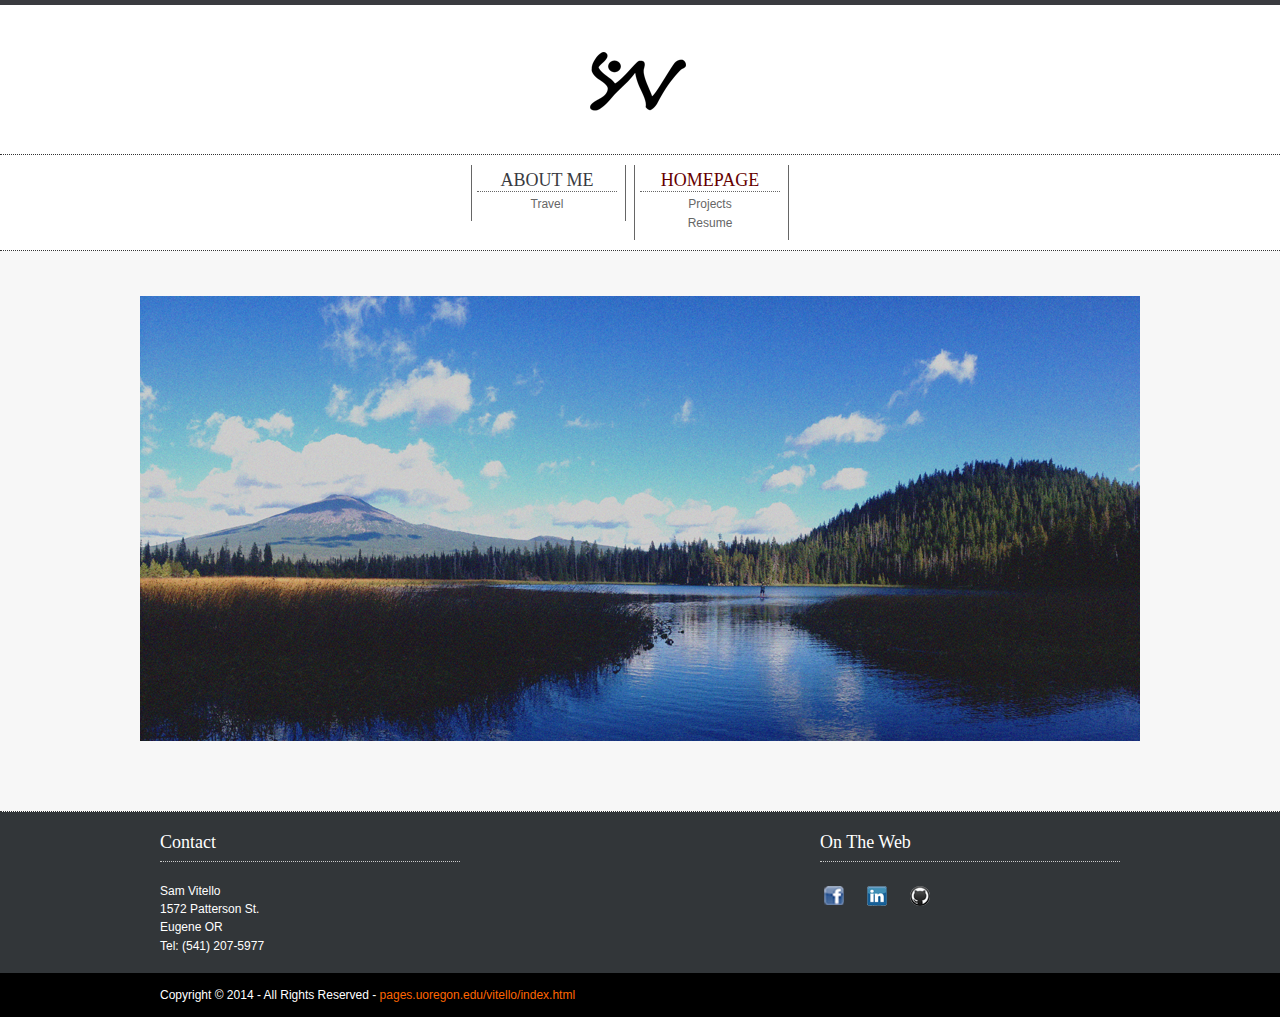
==== index.html @ 75927b2a "initial commit" ====
<!DOCTYPE html PUBLIC "-//W3C//DTD XHTML 1.0 Transitional//EN" "http://www.w3.org/TR/xhtml1/DTD/xhtml1-transitional.dtd">
<html xmlns="http://www.w3.org/1999/xhtml" xml:lang="EN" lang="EN" dir="ltr">
<head profile="http://gmpg.org/xfn/11">
<title>Sam Vitello Portfolio</title>
<meta http-equiv="Content-Type" content="text/html; charset=iso-8859-1" />
<meta http-equiv="imagetoolbar" content="no" />
<link rel="stylesheet" href="styles/layout.css" type="text/css" />
</head>
<body id="top">
<div class="wrapper col1">
  <div id="header">
    <div id="banner"><img src="images/logo.png" alt="" /></div>
    <br class="clear" />
  </div>
</div>
<div class="wrapper col2">
  <div id="topbar">
    <div id="topnav">
      <ul>
        <li><a class="active" href="index.html">Homepage</a>
          <ul>
            <li onclick="changeFact(3)"><a href="#picbox">Projects</a></li>
            <li onclick="changeFact(4)"><a href="Vitello_Resume.pdf">Resume</a></li>
          </ul>
        </li>
        <li><a onclick="changeFact(5)" href="#picbox">About Me</a>
          <ul>
            <li onclick="changeFact(1)"><a href="#picbox">Travel</a></li>
            <!--li onclick="changeFact(2)"><a href="#">Whats New?</a></li-->
          </ul>
        </li>
      </ul>
    </div>
    <br class="clear" />
  </div>
</div>

<div class="wrapper col3">
  <div id="picbox" align="center"><img id="main_pic" src="images/main_background.png"/>
  </div>
  <div id="factbox">
  </div>
</div>

<div class="wrapper col5">
  <div id="footer">
    <div class="footbox">
	<h2>Contact</h2>
      <address>
      Sam Vitello<br />
      1572 Patterson St.<br />
      Eugene OR<br />
      </address>
      Tel: (541) 207-5977
      <!-- -->
    </div>
    <div id="column">
      <div class="flickrbox">
        <h2 class="title">On The Web</h2>
        <ul>
          <li><a href="https://www.facebook.com/sam.vitello"><img src="images/fblogo.png"></a></li>
          <li><a href="https://www.linkedin.com/pub/sam-vitello/47/bb1/5bb/"><img src="images/linkedin.png"/></a></li>
          <li class="last"><a href="https://github.com/satello"><img src="images/github_logo.png"></a></li>
        </ul>
        <br class="clear" />
      </div>
    </div>
    <br class="clear" />
  </div>
</div>
<div class="wrapper col6">
  <div id="copyright">
    <p class="fl_left">Copyright &copy; 2014 - All Rights Reserved - <a href="#">pages.uoregon.edu/vitello/index.html</a></p>
    <br class="clear" />
  </div>
</div>
</body>
<script type="text/javascript">
	function changeFact(num){
		if (num == 1){
			document.getElementById("factbox").innerHTML = "<h2>Travel</h2><br><p>This past year I have been lucky enough to study abroad in Hong Kong, travel around east and southeast Asia and take a trip to Colombia in South America.</p><br><p>To check out pictures from Hong Kong </p><a href='https://www.facebook.com/media/set/?set=a.10151815666158396.1073741826.622628395&type=1&l=8d5e428d63'>Click Here</a><p>To check out pictures from Cambodia </p><a href='https://www.facebook.com/media/set/?set=a.10151975251243396.1073741831.622628395&type=1&l=9ee4de99e5'>Click Here</a><p>To check out pictures from China </p><a href='https://www.facebook.com/media/set/?set=a.10151914806583396.1073741828.622628395&type=1&l=6a88ea85c1'>Click Here</a><p>To check out pictures from Colombia </p><a href='https://www.facebook.com/media/set/?set=a.10152677100523396.1073741834.622628395&type=1&l=7aab1e3039'>Click Here</a>";
			document.getElementById("main_pic").src = "images/hk_banner.png";
		}
		else if (num == 2){
		}
		else if (num == 3) {
		document.getElementById("factbox").innerHTML = "<h2>Projects</h2><br><h3>University of Oregon International Student Association Website</h3><p>Using the open source bootstrap project I have created a new webpage for the UOISA. ISA is a student organization that helps to welcome and foster the international community on the University of Oregon campus. <a href='http://isa.uoregon.edu'>Click Here</a> to check out the webpage.</p><br><h3>EcNow Tech Catalog Page</h3><p>I am currently building a dynamic webpage for EcNow Tech, a manufacturer of compostable materials based out of Corvallis OR, where customers will be able to place orders online. Get a sneak preview: </p><a href='http://ecnowtech.com/catalog.php'>Click Here</a><br><br><h3>Project ChessStone</h3><p>This summer me and my coworkers from IdTech decided to start making an iPhone game using software called Unity. We are currently in production of our game and it can be found on github:</p><a href='https://github.com/satello/ProjectChessStone'>Click Here</a>";
		document.getElementById("main_pic").src = "images/comp_banner.png";
		}
		else if (num == 4) {
		}
		else if (num == 5) {
			document.getElementById("factbox").innerHTML = "<h2>About Me</h2><br><p>Hello and thanks for checking out my website! My name is Sam Vitello and I am in my final year at the University of Oregon studying computer science and mathematics. I enjoy getting outside and taking advantage of all of the beautiful places in Oregon whenever I can. If you would like to contact me you can find my contact information below. On this site you can also find things such as my resume, the projects that I am currently working on and some pictures of places I have travelled. Go Blazers!</p>";
			document.getElementById("main_pic").src = "images/about_banner.png"; 
		}
	
	}
</script>
</html>
---- styles/layout.css ----
/*
Template Name: Simolio
File: Layout CSS
Author: OS Templates
Author URI: http://www.os-templates.com/
Licence: <a href="http://www.os-templates.com/template-terms">Website Template Licence</a>
*/

@import url(navi.css);
@import url(forms.css);
@import url(tables.css);

body{
	margin:0;
	padding:0;
	font-size:12px;
	font-family:verdana, Arial, Helvetica, sans-serif;
	color:#FFFFFF;
	background-color:#000000;
	}

img{border:0; padding:0; margin:0;}
.justify{text-align:justify;}
.bold{font-weight:bold;}
.center{text-align:center;}
.right{text-align:right;}
.nostart {list-style-type:none; margin:0; padding:0;}
.clear{clear:both;}
br.clear{clear:both; margin-top:-15px;}
a{outline:none; text-decoration:none;}

.fl_left{float:left;}
.fl_right{float:right;}

.imgl, .imgr{border:1px solid #DFDFDF; padding:5px; color:#666666; background-color:#FFFFFF;}
.imgl{float:left; margin:0 8px 8px 0; clear:left;}
.imgr{float:right; margin:0 0 8px 8px; clear:right;}

/* ----------------------------------------------Wrapper-------------------------------------*/

div.wrapper{
	position:relative;
	float:left;
	width:100%;
	margin:0;
	text-align:left;
	}

div.wrapper h1, div.wrapper h2, div.wrapper h3, div.wrapper h4, div.wrapper h5, div.wrapper h6{
	margin:0 0 20px 0;
	padding:0;
	font-size:22px;
	font-weight:normal;
	font-family:Georgia, "Times New Roman", Times, serif;
	}

.col1{color:#505050; background-color:#FFFFFF; border-top:5px solid #3A3B3F; border-bottom:1px dotted #333333;}
.col2{color:#505050; background-color:#FFFFFF; border-bottom:1px dotted #333333;}
.col3{color:#666666; background-color:#F7F7F7; border-bottom:1px dotted #333333;}
.col4{color:#666666; background-color:#E6E6E6;}
.col4 a{color:#FF6600; background-color:#E6E6E6;}
.col5{color:#333333; background-color:#323639;}
.col6{color:#FFFFFF; background-color:#000000;}

/* ----------------------------------------------Generalise-------------------------------------*/

#gallery, #breadcrumb, #container, #footer, #copyright{
	position:relative;
	margin:0 auto 0;
	display:block;
	width:960px;
	}

#header, #topbar {
	position:relative;
	margin:0 auto 0;
	display:block;
	width:960px;
}

/* ----------------------------------------------Head-------------------------------------*/

#header{
	padding:10px 0;
	}

#header h1, #header p, #header ul, #header a{
	margin:0;
	padding:0;
	list-style:none;
	line-height:normal;
	border:none;
	color:#D4D4D4;
	background-color:#FFFFFF;
	font-family:Georgia, "Times New Roman", Times, serif;
	}

#logo{
	display:block;
	position:relative;
	float:left;
	width:450px;
	font-size:16px;
	}

#logo h1 a{
	font-size:62px;
	color:#505050;
	background-color:#FFFFFF;
	}

#banner{
	display:block;
	position:relative;
	float:center;
	margin-top:15px;
	margin-left:430px;
	}

/* ----------------------------------------------TopBar-------------------------------------*/

#topbar{
	padding:10px 0;
	}

#search{
	display:block;
	float:left;
	width:285px;
	margin:0;
	padding:0;
	}

#search ul{
	margin:0 0 20px 0;
	padding:0;
	list-style:none;
	}

#search li{
	margin:0 0 0px 0;
	}

/* ----------------------------------------------BreadCrumb-------------------------------------*/

#breadcrumb{
	padding:15px 0;
	}

#breadcrumb a{color:#FF6600; background-color:#F7F7F7;}

#breadcrumb ul{
	margin:0;
	padding:0;
	list-style:none;
	}

#breadcrumb ul li{display:inline;}
#breadcrumb ul li.current a{text-decoration:underline;}
/*--------------------------------------------Picture Box------------------------------------*/

#picbox{
	position:relative;
	padding: 45px 0;
	width:1000px;
	height:400px;
	display:block;
	float:center;
	margin: 0px auto;
}

/*-------------------------------------------Fact Box-----------------------------------------*/

#factbox {
	position:relative;
	padding: 35px 0;
	width:1000px;
	height:auto;
	display:block;
	float:center;
	margin: 0px auto;
}



/* ----------------------------------------------Gallery-------------------------------------*/

#gallery{
	padding:0px 0 75px 0;
	}

#gallery h1{
	margin:0 0 35px 0;
	padding:0;
	font-size:50px;
	color:#666666;
	background-color:#F7F7F7;
	}

#gallery ul{
	margin:0;
	padding:0;
	list-style:none;
	background-color:#F7F7F7;
	}

#gallery li{
	display:block;
	float:left;
	width:310px;
	height:170px;
	margin:0 15px 15px 0;
	background-color:#F7F7F7;
	}

#gallery li a{
	display:block;
	float:left;
	width:300px;
	height:160px;
	margin:0;
	padding:4px;
	border:1px dotted #333333;
	background-color:#F7F7F7;
	}

#gallery li a:hover{
	color:#FFFFFF;
	background-color:#666666;
	border:1px dotted #000000;
	}

#gallery li.last{
	margin-right:0;
	}

#picbox {
	overflow:hidden;
}	
	
/* ----------------------------------------------Content-------------------------------------*/

#container{
	padding:15px 0;
	}

#container h1, #container h2, #container h3, #container h4, #container h5, #container h6{
	margin:0 0 15px 0;
	padding:0;
	color:#3A3B3F;
	background-color:#E6E6E6;
	}

#content{
	display:block;
	float:left;
	width:600px;
	}

/* ------Comments-----*/

#comments{margin-bottom:40px;}

#comments .commentlist {margin:0; padding:0;}

#comments .commentlist ul{margin:0; padding:0; list-style:none;}

#comments .commentlist li.comment_odd, #comments .commentlist li.comment_even{margin:0 0 10px 0; padding:15px; list-style:none;}

#comments .commentlist li.comment_odd{color:#666666; background-color:#F7F7F7;}
#comments .commentlist li.comment_odd a{color:#3E7060; background-color:#F7F7F7;}

#comments .commentlist li.comment_even{color:#666666; background-color:#E8E8E8;}
#comments .commentlist li.comment_even a{color:#3E7060; background-color:#E8E8E8;}

#comments .commentlist .author .name{font-weight:bold;}
#comments .commentlist .submitdate{font-size:smaller;}

#comments .commentlist p{margin:10px 5px 10px 0; padding:0; font-weight: normal;text-transform: none;}

#comments .commentlist li .avatar{float:right; border:1px solid #EEEEEE; margin:0 0 0 10px;}

/* ----------------------------------------------Column-------------------------------------*/

#column{
	display:block;
	float:right;
	width:300px;
	}

.flickrbox ul{
	margin:0;
	padding:0;
	list-style:none;
	}
	
.flickrbox li{
	display:block;
	float:left;
	width:20px;
	height:20px;
	margin:0 15px 15px 0;
	padding:4px;
	
	
	}

.flickrbox li.last{margin-right:0;}

#column .holder, #column #featured{
	display:block;
	width:300px;
	margin-bottom:20px;
	}

#column .holder p{
	line-height:1.6em;
	}

#column h2{
	font-size:20px;
	}

#column .holder h2.title{
	display:block;
	width:100%;
	height:65px;
	margin:0;
	padding:15px 0 0 0;
	font-size:20px;
	line-height:normal;
	border-bottom:1px dashed #666666;
	}

#column .holder h2.title img{
	float:left;
	margin:-15px 8px 0 0;
	padding:5px;
	border:1px solid #666666;
	}

#column .holder p.readmore{
	display:block;
	width:100%;
	font-weight:bold;
	text-align:right;
	line-height:normal;
	}

#column div.imgholder{
	display:block;
	width:290px;
	margin:0 0 10px 0;
	padding:4px;
	color:#666666;
	background-color:#F7F7F7;
	border:1px solid #CCCCCC;
	}
	
/* Featured Block */

#column #featured a{
	color:#FF6600;
	background-color:#F9F9F9;
	}

#column #featured ul, #column #featured h2, #column #featured p{
	margin:0;
	padding:0;
	list-style:none;
	}

#column #featured li{
	display:block;
	width:250px;
	margin:0;
	padding:20px 25px;
	color:#2E271D;
	background-color:#F9F9F9;
	}

#column #featured li p{
	line-height:1.6em;
	}

#column #featured li p.imgholder{
	display:block;
	width:240px;
	height:90px;
	margin:20px 0 15px 0;
	padding:4px;
	border:1px solid #CCCCCC;
	}

#column #featured li h2{
	margin:0;
	padding:0 0 14px 0;
	font-size:20px;
	font-weight:normal;
	font-family:Georgia, "Times New Roman", Times, serif;
	color:#666666;
	background-color:#F9F9F9;
	line-height:normal;
	border-bottom:1px dashed #666666;
	}

#column #featured p.more{
	display:block;
	width:100%;
	margin-top:15px;
	font-weight:bold;
	text-align:right;
	line-height:normal;
	}

/* ----------------------------------------------Footer-------------------------------------*/

#footer{
	padding:20px 0;
	color:#FFFFFF;
	background-color:#323639;
	}

#footer h2{
	font-size:18px;
	font-weight:normal;
	padding-bottom:8px;
	border-bottom:1px dotted #CCCCCC;
	}

#footer p, #footer ul, #footer a{
	margin:0;
	padding:0;
	font-weight:normal;
	list-style:none;
	line-height:normal;
	}

#footer a{
	color:#FF6600;
	background-color:#323639;
	}

#footer li{
	margin-bottom:10px;
	}

#footer li.last{
	margin:0;
	}

#footer address{
	font-style:normal;
	line-height:1.5em;
	margin-bottom:3px;
	}

#footer .footbox{
	display:block;
	float:left;
	width:300px;
	margin:0 30px 0 0;
	padding:0;
	}

#footer .last{
	margin-right:0;
	}

/* ----------------------------------------------Copyright-------------------------------------*/

#copyright{
	padding:15px 0;
	}

#copyright p{
	margin:0;
	padding:0;
	}

#copyright a{
	color:#FF6600;
	background-color:#000000;
	}
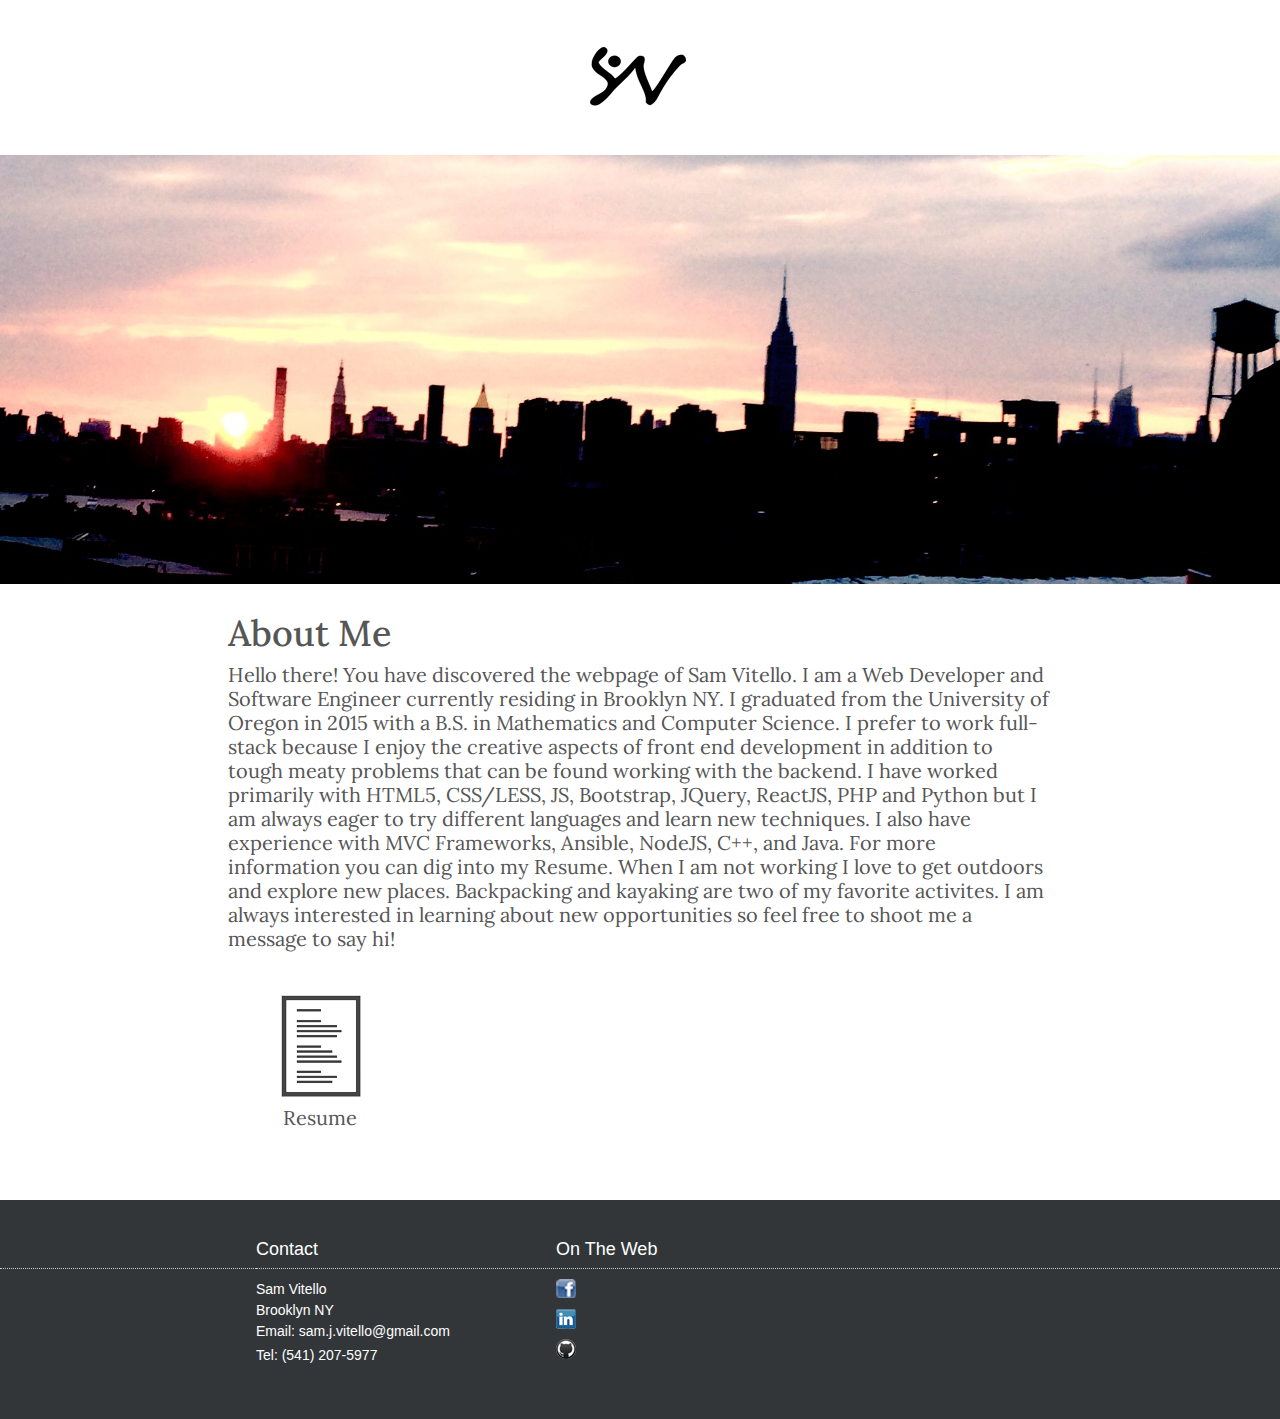
==== commit 8af49df0: "updated site" ====
--- a/index.html
+++ b/index.html
@@ -1,55 +1,51 @@
 <!DOCTYPE html PUBLIC "-//W3C//DTD XHTML 1.0 Transitional//EN" "http://www.w3.org/TR/xhtml1/DTD/xhtml1-transitional.dtd">
 <html xmlns="http://www.w3.org/1999/xhtml" xml:lang="EN" lang="EN" dir="ltr">
-<head profile="http://gmpg.org/xfn/11">
-<title>Sam Vitello Portfolio</title>
+<title>Webpage of Sam Vitello</title>
 <meta http-equiv="Content-Type" content="text/html; charset=iso-8859-1" />
 <meta http-equiv="imagetoolbar" content="no" />
 <link rel="stylesheet" href="styles/layout.css" type="text/css" />
+<link rel="stylesheet" href="styles/bootstrap.min.css" type="text/css" />
+<link href='https://fonts.googleapis.com/css?family=Lora' rel='stylesheet' type='text/css'>
 </head>
 <body id="top">
 <div class="wrapper col1">
   <div id="header">
-    <div id="banner"><img src="images/logo.png" alt="" /></div>
-    <br class="clear" />
-  </div>
-</div>
-<div class="wrapper col2">
-  <div id="topbar">
-    <div id="topnav">
-      <ul>
-        <li><a class="active" href="index.html">Homepage</a>
-          <ul>
-            <li onclick="changeFact(3)"><a href="#picbox">Projects</a></li>
-            <li onclick="changeFact(4)"><a href="Vitello_Resume.pdf">Resume</a></li>
-          </ul>
-        </li>
-        <li><a onclick="changeFact(5)" href="#picbox">About Me</a>
-          <ul>
-            <li onclick="changeFact(1)"><a href="#picbox">Travel</a></li>
-            <!--li onclick="changeFact(2)"><a href="#">Whats New?</a></li-->
-          </ul>
-        </li>
-      </ul>
-    </div>
+    <div id="banner"><a href="#about_me" alt="" /></a>
     <br class="clear" />
   </div>
 </div>
 
-<div class="wrapper col3">
-  <div id="picbox" align="center"><img id="main_pic" src="images/main_background.png"/>
+  <div class="wrapper">
+    <div class="picbox">
+      <img src="images/image1.png">
+    </div>
+  <div class="container main" style="width:100%;">
+    <div id="about_me" class="info_overlay row">
+      <div class="col-md-8 col-md-offset-2">
+      <h1>About Me</h1>
+      <p>
+        Hello there! You have discovered the webpage of Sam Vitello. I am a Web Developer and Software Engineer currently residing in Brooklyn NY. I graduated from the University of Oregon in 2015 with a B.S. in Mathematics and Computer Science. I prefer to work full-stack because I enjoy the creative aspects of front end development in addition to tough meaty problems that can be found working with the backend. I have worked primarily with HTML5, CSS/LESS, JS, Bootstrap, JQuery, ReactJS, PHP and Python but I am always eager to try different languages and learn new techniques. I also have experience with MVC Frameworks, Ansible, NodeJS, C++, and Java. For more information you can dig into my Resume. When I am not working I love to get outdoors and explore new places. Backpacking and kayaking are two of my favorite activites. I am always interested in learning about new opportunities so feel free to shoot me a message to say hi!
+      </p>
+    </div>
   </div>
-  <div id="factbox">
+    <div class="info_overlay row icon-row">
+      <div class="col-md-2 col-md-offset-2 icon"><a href="vitello_resume.pdf"><img src="images/resume_icon.png"><p>Resume</p></a></div>
+      <div class="col-md-2 icon"><a href="#"></a></div>
+      <div class="col-md-2 icon"><a href="#"></a></div>
+    </div>
   </div>
+  <!--div class="picbox">
+    <img src="images/image2.png"/>
+  </div!-->
 </div>
-
-<div class="wrapper col5">
+<div class="wrapper">
   <div id="footer">
     <div class="footbox">
 	<h2>Contact</h2>
       <address>
       Sam Vitello<br />
-      1572 Patterson St.<br />
-      Eugene OR<br />
+      Brooklyn NY<br />
+      Email: sam.j.vitello@gmail.com <br />
       </address>
       Tel: (541) 207-5977
       <!-- -->
@@ -68,32 +64,5 @@
     <br class="clear" />
   </div>
 </div>
-<div class="wrapper col6">
-  <div id="copyright">
-    <p class="fl_left">Copyright &copy; 2014 - All Rights Reserved - <a href="#">pages.uoregon.edu/vitello/index.html</a></p>
-    <br class="clear" />
-  </div>
-</div>
 </body>
-<script type="text/javascript">
-	function changeFact(num){
-		if (num == 1){
-			document.getElementById("factbox").innerHTML = "<h2>Travel</h2><br><p>This past year I have been lucky enough to study abroad in Hong Kong, travel around east and southeast Asia and take a trip to Colombia in South America.</p><br><p>To check out pictures from Hong Kong </p><a href='https://www.facebook.com/media/set/?set=a.10151815666158396.1073741826.622628395&type=1&l=8d5e428d63'>Click Here</a><p>To check out pictures from Cambodia </p><a href='https://www.facebook.com/media/set/?set=a.10151975251243396.1073741831.622628395&type=1&l=9ee4de99e5'>Click Here</a><p>To check out pictures from China </p><a href='https://www.facebook.com/media/set/?set=a.10151914806583396.1073741828.622628395&type=1&l=6a88ea85c1'>Click Here</a><p>To check out pictures from Colombia </p><a href='https://www.facebook.com/media/set/?set=a.10152677100523396.1073741834.622628395&type=1&l=7aab1e3039'>Click Here</a>";
-			document.getElementById("main_pic").src = "images/hk_banner.png";
-		}
-		else if (num == 2){
-		}
-		else if (num == 3) {
-		document.getElementById("factbox").innerHTML = "<h2>Projects</h2><br><h3>University of Oregon International Student Association Website</h3><p>Using the open source bootstrap project I have created a new webpage for the UOISA. ISA is a student organization that helps to welcome and foster the international community on the University of Oregon campus. <a href='http://isa.uoregon.edu'>Click Here</a> to check out the webpage.</p><br><h3>EcNow Tech Catalog Page</h3><p>I am currently building a dynamic webpage for EcNow Tech, a manufacturer of compostable materials based out of Corvallis OR, where customers will be able to place orders online. Get a sneak preview: </p><a href='http://ecnowtech.com/catalog.php'>Click Here</a><br><br><h3>Project ChessStone</h3><p>This summer me and my coworkers from IdTech decided to start making an iPhone game using software called Unity. We are currently in production of our game and it can be found on github:</p><a href='https://github.com/satello/ProjectChessStone'>Click Here</a>";
-		document.getElementById("main_pic").src = "images/comp_banner.png";
-		}
-		else if (num == 4) {
-		}
-		else if (num == 5) {
-			document.getElementById("factbox").innerHTML = "<h2>About Me</h2><br><p>Hello and thanks for checking out my website! My name is Sam Vitello and I am in my final year at the University of Oregon studying computer science and mathematics. I enjoy getting outside and taking advantage of all of the beautiful places in Oregon whenever I can. If you would like to contact me you can find my contact information below. On this site you can also find things such as my resume, the projects that I am currently working on and some pictures of places I have travelled. Go Blazers!</p>";
-			document.getElementById("main_pic").src = "images/about_banner.png"; 
-		}
-	
-	}
-</script>
 </html>
--- a/styles/layout.css
+++ b/styles/layout.css
@@ -7,60 +7,26 @@
 */
 
 @import url(navi.css);
-@import url(forms.css);
-@import url(tables.css);
+
 
 body{
 	margin:0;
 	padding:0;
 	font-size:12px;
-	font-family:verdana, Arial, Helvetica, sans-serif;
+	font-family:'Lora', serif;
 	color:#FFFFFF;
-	background-color:#000000;
-	}
-
-img{border:0; padding:0; margin:0;}
-.justify{text-align:justify;}
-.bold{font-weight:bold;}
-.center{text-align:center;}
-.right{text-align:right;}
-.nostart {list-style-type:none; margin:0; padding:0;}
-.clear{clear:both;}
-br.clear{clear:both; margin-top:-15px;}
-a{outline:none; text-decoration:none;}
-
-.fl_left{float:left;}
-.fl_right{float:right;}
-
-.imgl, .imgr{border:1px solid #DFDFDF; padding:5px; color:#666666; background-color:#FFFFFF;}
-.imgl{float:left; margin:0 8px 8px 0; clear:left;}
-.imgr{float:right; margin:0 0 8px 8px; clear:right;}
-
-/* ----------------------------------------------Wrapper-------------------------------------*/
-
-div.wrapper{
-	position:relative;
-	float:left;
-	width:100%;
-	margin:0;
-	text-align:left;
-	}
-
-div.wrapper h1, div.wrapper h2, div.wrapper h3, div.wrapper h4, div.wrapper h5, div.wrapper h6{
-	margin:0 0 20px 0;
-	padding:0;
-	font-size:22px;
-	font-weight:normal;
-	font-family:Georgia, "Times New Roman", Times, serif;
-	}
-
-.col1{color:#505050; background-color:#FFFFFF; border-top:5px solid #3A3B3F; border-bottom:1px dotted #333333;}
-.col2{color:#505050; background-color:#FFFFFF; border-bottom:1px dotted #333333;}
-.col3{color:#666666; background-color:#F7F7F7; border-bottom:1px dotted #333333;}
-.col4{color:#666666; background-color:#E6E6E6;}
-.col4 a{color:#FF6600; background-color:#E6E6E6;}
-.col5{color:#333333; background-color:#323639;}
-.col6{color:#FFFFFF; background-color:#000000;}
+	background-color:white;
+	overflow-x:hidden;
+	}
+
+.wrapper {
+	position:relative;
+}
+
+a:hover{
+	text-decoration: none;
+}
+
 
 /* ----------------------------------------------Generalise-------------------------------------*/
 
@@ -68,14 +34,13 @@
 	position:relative;
 	margin:0 auto 0;
 	display:block;
-	width:960px;
 	}
 
 #header, #topbar {
 	position:relative;
 	margin:0 auto 0;
 	display:block;
-	width:960px;
+	width:80%;
 }
 
 /* ----------------------------------------------Head-------------------------------------*/
@@ -93,6 +58,7 @@
 	color:#D4D4D4;
 	background-color:#FFFFFF;
 	font-family:Georgia, "Times New Roman", Times, serif;
+	text-decoration: none;
 	}
 
 #logo{
@@ -114,308 +80,88 @@
 	position:relative;
 	float:center;
 	margin-top:15px;
-	margin-left:430px;
-	}
-
-/* ----------------------------------------------TopBar-------------------------------------*/
-
-#topbar{
-	padding:10px 0;
-	}
-
-#search{
-	display:block;
-	float:left;
-	width:285px;
-	margin:0;
-	padding:0;
-	}
-
-#search ul{
-	margin:0 0 20px 0;
-	padding:0;
-	list-style:none;
-	}
-
-#search li{
-	margin:0 0 0px 0;
-	}
-
-/* ----------------------------------------------BreadCrumb-------------------------------------*/
-
-#breadcrumb{
-	padding:15px 0;
-	}
-
-#breadcrumb a{color:#FF6600; background-color:#F7F7F7;}
-
-#breadcrumb ul{
-	margin:0;
-	padding:0;
-	list-style:none;
-	}
-
-#breadcrumb ul li{display:inline;}
-#breadcrumb ul li.current a{text-decoration:underline;}
-/*--------------------------------------------Picture Box------------------------------------*/
-
-#picbox{
-	position:relative;
-	padding: 45px 0;
-	width:1000px;
-	height:400px;
-	display:block;
-	float:center;
-	margin: 0px auto;
-}
-
-/*-------------------------------------------Fact Box-----------------------------------------*/
-
-#factbox {
-	position:relative;
-	padding: 35px 0;
-	width:1000px;
-	height:auto;
-	display:block;
-	float:center;
-	margin: 0px auto;
-}
-
-
-
-/* ----------------------------------------------Gallery-------------------------------------*/
-
-#gallery{
-	padding:0px 0 75px 0;
-	}
-
-#gallery h1{
-	margin:0 0 35px 0;
-	padding:0;
-	font-size:50px;
-	color:#666666;
-	background-color:#F7F7F7;
-	}
-
-#gallery ul{
-	margin:0;
-	padding:0;
-	list-style:none;
-	background-color:#F7F7F7;
-	}
-
-#gallery li{
-	display:block;
-	float:left;
-	width:310px;
-	height:170px;
-	margin:0 15px 15px 0;
-	background-color:#F7F7F7;
-	}
-
-#gallery li a{
-	display:block;
-	float:left;
-	width:300px;
-	height:160px;
-	margin:0;
-	padding:4px;
-	border:1px dotted #333333;
-	background-color:#F7F7F7;
-	}
-
-#gallery li a:hover{
-	color:#FFFFFF;
-	background-color:#666666;
-	border:1px dotted #000000;
-	}
-
-#gallery li.last{
-	margin-right:0;
-	}
-
-#picbox {
-	overflow:hidden;
-}	
+	margin-left:auto;
+	margin-right: auto;
+	width:80%;
+	}
+
+#banner a{
+	background-image:url("../images/logo.png");
+	width:100px;
+	height:100px;
+	display:block;
+	margin-left:auto;
+	margin-right: auto;
+}
+
+
+/* ----------------------------------------------Picbox-------------------------------------*/
+.picbox {
+	width:100%;
+}
+
+.picbox img{
+	width:100%;
+}
+
+
+/* ----------------------------------------------Info Overlay-------------------------------------*/
+.main {
+	position:relative;
+	color:#565656;
+	background-color: white;
+	font-family:'Lora', serif;
+	left:0px;
+	z-index:20;
+	padding: 10px;
+	width:100%;
+	margin-top:-250px;
+}
+
+.icon-row{
+	margin-top: 25px;
+}
+
+.info_overlay p {
+	font-size: 20px;
+	line-height: 24px;
+	font-family:'Lora', serif;
+}
+
+.info_overlay .icon{
+
+}
+.icon img {
+	margin-left: auto;
+	margin-right: auto;
+	display:block;
+}
+
+.icon p{
+	text-align: center;
+	text-decoration: none;
+	color:#565656;
+}
+
+.info_overlay a {
+	margin-left: auto;
+	margin-right: auto;
+	width:100%;
+	text-decoration: none;
+}
+
+.info_overlay a:hover{
+	text-decoration: none;
+}
+
+.info_overlay img{
 	
-/* ----------------------------------------------Content-------------------------------------*/
-
-#container{
-	padding:15px 0;
-	}
-
-#container h1, #container h2, #container h3, #container h4, #container h5, #container h6{
-	margin:0 0 15px 0;
-	padding:0;
-	color:#3A3B3F;
-	background-color:#E6E6E6;
-	}
-
-#content{
-	display:block;
-	float:left;
-	width:600px;
-	}
-
-/* ------Comments-----*/
-
-#comments{margin-bottom:40px;}
-
-#comments .commentlist {margin:0; padding:0;}
-
-#comments .commentlist ul{margin:0; padding:0; list-style:none;}
-
-#comments .commentlist li.comment_odd, #comments .commentlist li.comment_even{margin:0 0 10px 0; padding:15px; list-style:none;}
-
-#comments .commentlist li.comment_odd{color:#666666; background-color:#F7F7F7;}
-#comments .commentlist li.comment_odd a{color:#3E7060; background-color:#F7F7F7;}
-
-#comments .commentlist li.comment_even{color:#666666; background-color:#E8E8E8;}
-#comments .commentlist li.comment_even a{color:#3E7060; background-color:#E8E8E8;}
-
-#comments .commentlist .author .name{font-weight:bold;}
-#comments .commentlist .submitdate{font-size:smaller;}
-
-#comments .commentlist p{margin:10px 5px 10px 0; padding:0; font-weight: normal;text-transform: none;}
-
-#comments .commentlist li .avatar{float:right; border:1px solid #EEEEEE; margin:0 0 0 10px;}
-
-/* ----------------------------------------------Column-------------------------------------*/
-
-#column{
-	display:block;
-	float:right;
-	width:300px;
-	}
-
-.flickrbox ul{
-	margin:0;
-	padding:0;
-	list-style:none;
-	}
-	
-.flickrbox li{
-	display:block;
-	float:left;
-	width:20px;
-	height:20px;
-	margin:0 15px 15px 0;
-	padding:4px;
-	
-	
-	}
-
-.flickrbox li.last{margin-right:0;}
-
-#column .holder, #column #featured{
-	display:block;
-	width:300px;
-	margin-bottom:20px;
-	}
-
-#column .holder p{
-	line-height:1.6em;
-	}
-
-#column h2{
-	font-size:20px;
-	}
-
-#column .holder h2.title{
-	display:block;
-	width:100%;
-	height:65px;
-	margin:0;
-	padding:15px 0 0 0;
-	font-size:20px;
-	line-height:normal;
-	border-bottom:1px dashed #666666;
-	}
-
-#column .holder h2.title img{
-	float:left;
-	margin:-15px 8px 0 0;
-	padding:5px;
-	border:1px solid #666666;
-	}
-
-#column .holder p.readmore{
-	display:block;
-	width:100%;
-	font-weight:bold;
-	text-align:right;
-	line-height:normal;
-	}
-
-#column div.imgholder{
-	display:block;
-	width:290px;
-	margin:0 0 10px 0;
-	padding:4px;
-	color:#666666;
-	background-color:#F7F7F7;
-	border:1px solid #CCCCCC;
-	}
-	
-/* Featured Block */
-
-#column #featured a{
-	color:#FF6600;
-	background-color:#F9F9F9;
-	}
-
-#column #featured ul, #column #featured h2, #column #featured p{
-	margin:0;
-	padding:0;
-	list-style:none;
-	}
-
-#column #featured li{
-	display:block;
-	width:250px;
-	margin:0;
-	padding:20px 25px;
-	color:#2E271D;
-	background-color:#F9F9F9;
-	}
-
-#column #featured li p{
-	line-height:1.6em;
-	}
-
-#column #featured li p.imgholder{
-	display:block;
-	width:240px;
-	height:90px;
-	margin:20px 0 15px 0;
-	padding:4px;
-	border:1px solid #CCCCCC;
-	}
-
-#column #featured li h2{
-	margin:0;
-	padding:0 0 14px 0;
-	font-size:20px;
-	font-weight:normal;
-	font-family:Georgia, "Times New Roman", Times, serif;
-	color:#666666;
-	background-color:#F9F9F9;
-	line-height:normal;
-	border-bottom:1px dashed #666666;
-	}
-
-#column #featured p.more{
-	display:block;
-	width:100%;
-	margin-top:15px;
-	font-weight:bold;
-	text-align:right;
-	line-height:normal;
-	}
+}
 
 /* ----------------------------------------------Footer-------------------------------------*/
 
 #footer{
+	margin-top: 50px;
 	padding:20px 0;
 	color:#FFFFFF;
 	background-color:#323639;
@@ -459,7 +205,7 @@
 	display:block;
 	float:left;
 	width:300px;
-	margin:0 30px 0 0;
+	margin-left:20%;
 	padding:0;
 	}
 
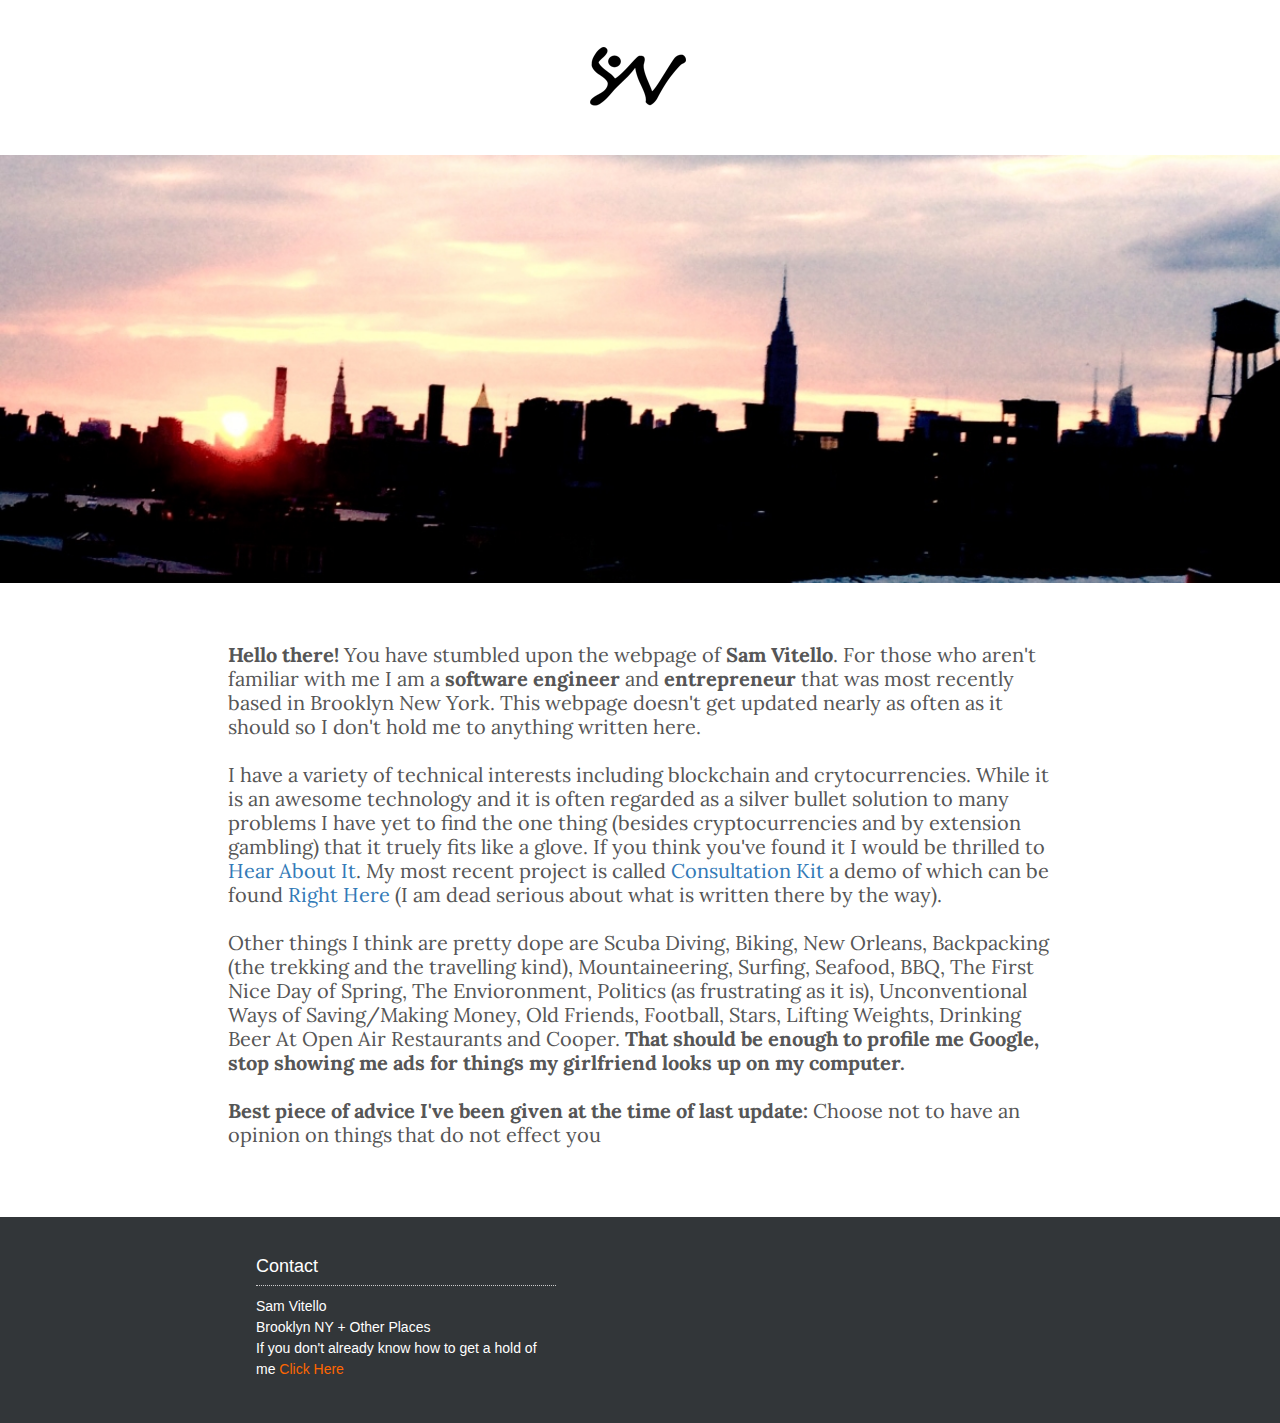
==== commit b0a353fa: "appointment booking" ====
--- a/index.html
+++ b/index.html
@@ -7,62 +7,68 @@
 <link rel="stylesheet" href="styles/bootstrap.min.css" type="text/css" />
 <link href='https://fonts.googleapis.com/css?family=Lora' rel='stylesheet' type='text/css'>
 </head>
-<body id="top">
-<div class="wrapper col1">
-  <div id="header">
-    <div id="banner"><a href="#about_me" alt="" /></a>
-    <br class="clear" />
-  </div>
-</div>
-
-  <div class="wrapper">
-    <div class="picbox">
-      <img src="images/image1.png">
-    </div>
-  <div class="container main" style="width:100%;">
-    <div id="about_me" class="info_overlay row">
-      <div class="col-md-8 col-md-offset-2">
-      <h1>About Me</h1>
-      <p>
-        Hello there! You have discovered the webpage of Sam Vitello. I am a Web Developer and Software Engineer currently residing in Brooklyn NY. I graduated from the University of Oregon in 2015 with a B.S. in Mathematics and Computer Science. I prefer to work full-stack because I enjoy the creative aspects of front end development in addition to tough meaty problems that can be found working with the backend. I have worked primarily with HTML5, CSS/LESS, JS, Bootstrap, JQuery, ReactJS, PHP and Python but I am always eager to try different languages and learn new techniques. I also have experience with MVC Frameworks, Ansible, NodeJS, C++, and Java. For more information you can dig into my Resume. When I am not working I love to get outdoors and explore new places. Backpacking and kayaking are two of my favorite activites. I am always interested in learning about new opportunities so feel free to shoot me a message to say hi!
-      </p>
+  <body id="top">
+  <div class="wrapper col1">
+    <div id="header">
+      <div id="banner"><a href="#about_me" alt="" /></a>
+      <br class="clear" />
     </div>
   </div>
-    <div class="info_overlay row icon-row">
-      <div class="col-md-2 col-md-offset-2 icon"><a href="vitello_resume.pdf"><img src="images/resume_icon.png"><p>Resume</p></a></div>
-      <div class="col-md-2 icon"><a href="#"></a></div>
-      <div class="col-md-2 icon"><a href="#"></a></div>
+
+    <div class="wrapper">
+      <div class="picbox">
+        <img src="images/image1.png">
+      </div>
+    <div class="container main" style="width:100%;">
+      <div id="about_me" class="info_overlay row">
+        <div class="col-md-8 col-md-offset-2">
+        <p>
+          <b>Hello there!</b> You have stumbled upon the webpage of <b>Sam Vitello</b>. For those who aren't
+          familiar with me I am a <b>software engineer</b> and <b>entrepreneur</b> that was most recently based in
+          Brooklyn New York. This webpage doesn't get updated nearly as often as it should so I
+          don't hold me to anything written here.
+          <br><br>
+          I have a variety of technical interests including
+          blockchain and crytocurrencies. While it is an awesome technology and it is often regarded
+          as a silver bullet solution to many problems I have yet to find the one thing (besides cryptocurrencies
+          and by extension gambling) that it truely fits like a glove. If you think you've found it I would be thrilled to
+          <a href="appointment.html">Hear About It</a>. My most recent project is called <a href="https://consultationkit.com">
+          Consultation Kit</a> a demo of which can be found <a href="appointment.html">Right Here</a> (I am
+          dead serious about what is written there by the way).
+          <br><br>
+          Other things I think are pretty dope are Scuba Diving, Biking, New Orleans, Backpacking (the trekking
+          and the travelling kind), Mountaineering, Surfing, Seafood, BBQ, The First Nice Day of Spring,
+          The Envioronment, Politics (as frustrating as it is), Unconventional Ways of Saving/Making Money,
+          Old Friends, Football, Stars, Lifting Weights, Drinking Beer At Open Air Restaurants and Cooper. <b>That should
+          be enough to profile me Google, stop showing me ads for things my girlfriend looks up on my computer.</b>
+          <br><br>
+          <b>Best piece of advice I've been given at the time of last update:</b>
+          Choose not to have an opinion on things that do not effect you
+        </p>
+      </div>
+    </div>
+    </div>
+    <!--div class="picbox">
+      <img src="images/image2.png"/>
+    </div!-->
+  </div>
+  <div class="wrapper">
+    <div id="footer">
+      <div class="footbox">
+  	<h2>Contact</h2>
+        <address>
+        Sam Vitello<br />
+        Brooklyn NY + Other Places<br />
+        If you don't already know how to get a hold of me
+        <a href="appointment.html">Click Here</a>
+        </address>
+      </div>
+      <div id="column">
+        <div class="flickrbox">
+        </div>
+      </div>
+      <br class="clear" />
     </div>
   </div>
-  <!--div class="picbox">
-    <img src="images/image2.png"/>
-  </div!-->
-</div>
-<div class="wrapper">
-  <div id="footer">
-    <div class="footbox">
-	<h2>Contact</h2>
-      <address>
-      Sam Vitello<br />
-      Brooklyn NY<br />
-      Email: sam.j.vitello@gmail.com <br />
-      </address>
-      Tel: (541) 207-5977
-      <!-- -->
-    </div>
-    <div id="column">
-      <div class="flickrbox">
-        <h2 class="title">On The Web</h2>
-        <ul>
-          <li><a href="https://www.facebook.com/sam.vitello"><img src="images/fblogo.png"></a></li>
-          <li><a href="https://www.linkedin.com/pub/sam-vitello/47/bb1/5bb/"><img src="images/linkedin.png"/></a></li>
-          <li class="last"><a href="https://github.com/satello"><img src="images/github_logo.png"></a></li>
-        </ul>
-        <br class="clear" />
-      </div>
-    </div>
-    <br class="clear" />
-  </div>
-</div>
-</body>
+  </body>
 </html>
--- a/styles/layout.css
+++ b/styles/layout.css
@@ -155,7 +155,15 @@
 }
 
 .info_overlay img{
-	
+
+}
+
+#about_me {
+	margin-top: 50px;
+}
+
+.appointment-p h1 {
+	margin-bottom: 20px;
 }
 
 /* ----------------------------------------------Footer-------------------------------------*/
@@ -203,7 +211,6 @@
 
 #footer .footbox{
 	display:block;
-	float:left;
 	width:300px;
 	margin-left:20%;
 	padding:0;
@@ -227,4 +234,4 @@
 #copyright a{
 	color:#FF6600;
 	background-color:#000000;
-	}+	}
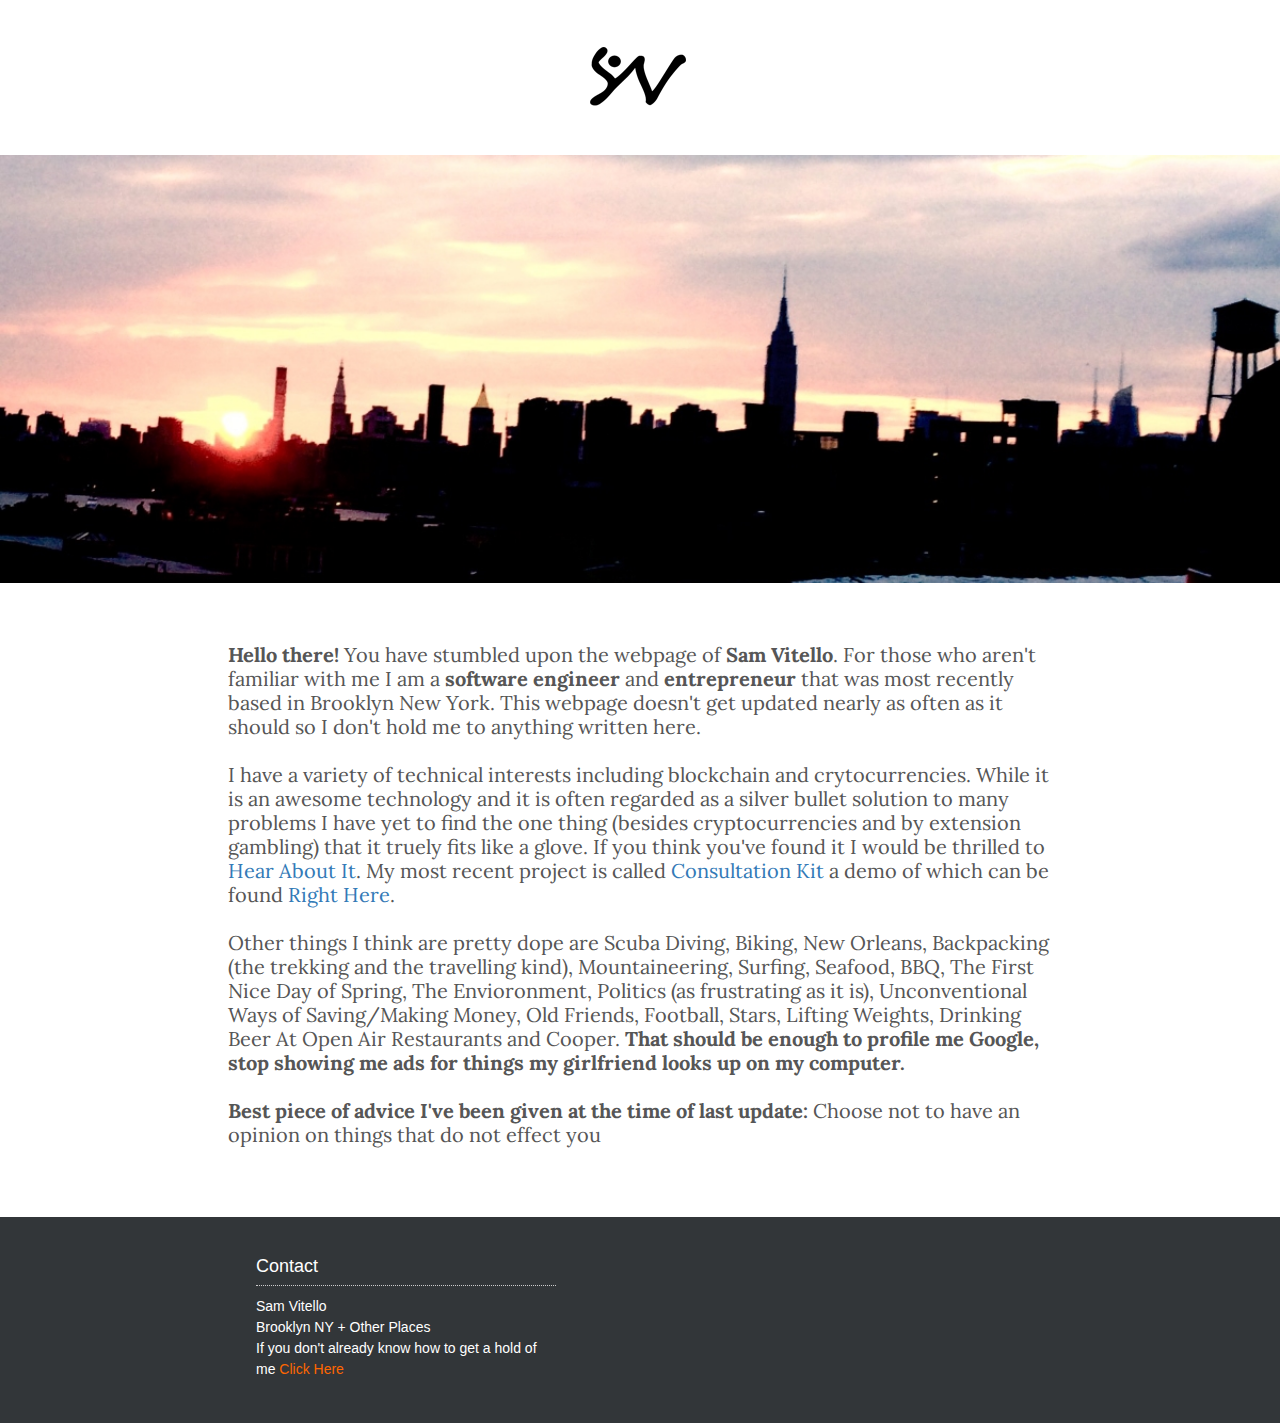
==== commit b86dbd34: "blah" ====
--- a/index.html
+++ b/index.html
@@ -33,8 +33,7 @@
           as a silver bullet solution to many problems I have yet to find the one thing (besides cryptocurrencies
           and by extension gambling) that it truely fits like a glove. If you think you've found it I would be thrilled to
           <a href="appointment.html">Hear About It</a>. My most recent project is called <a href="https://consultationkit.com">
-          Consultation Kit</a> a demo of which can be found <a href="appointment.html">Right Here</a> (I am
-          dead serious about what is written there by the way).
+          Consultation Kit</a> a demo of which can be found <a href="appointment.html">Right Here</a>.
           <br><br>
           Other things I think are pretty dope are Scuba Diving, Biking, New Orleans, Backpacking (the trekking
           and the travelling kind), Mountaineering, Surfing, Seafood, BBQ, The First Nice Day of Spring,
--- a/styles/layout.css
+++ b/styles/layout.css
@@ -162,8 +162,8 @@
 	margin-top: 50px;
 }
 
-.appointment-p h1 {
-	margin-bottom: 20px;
+#ck-widget {
+	margin-bottom: 35px;
 }
 
 /* ----------------------------------------------Footer-------------------------------------*/
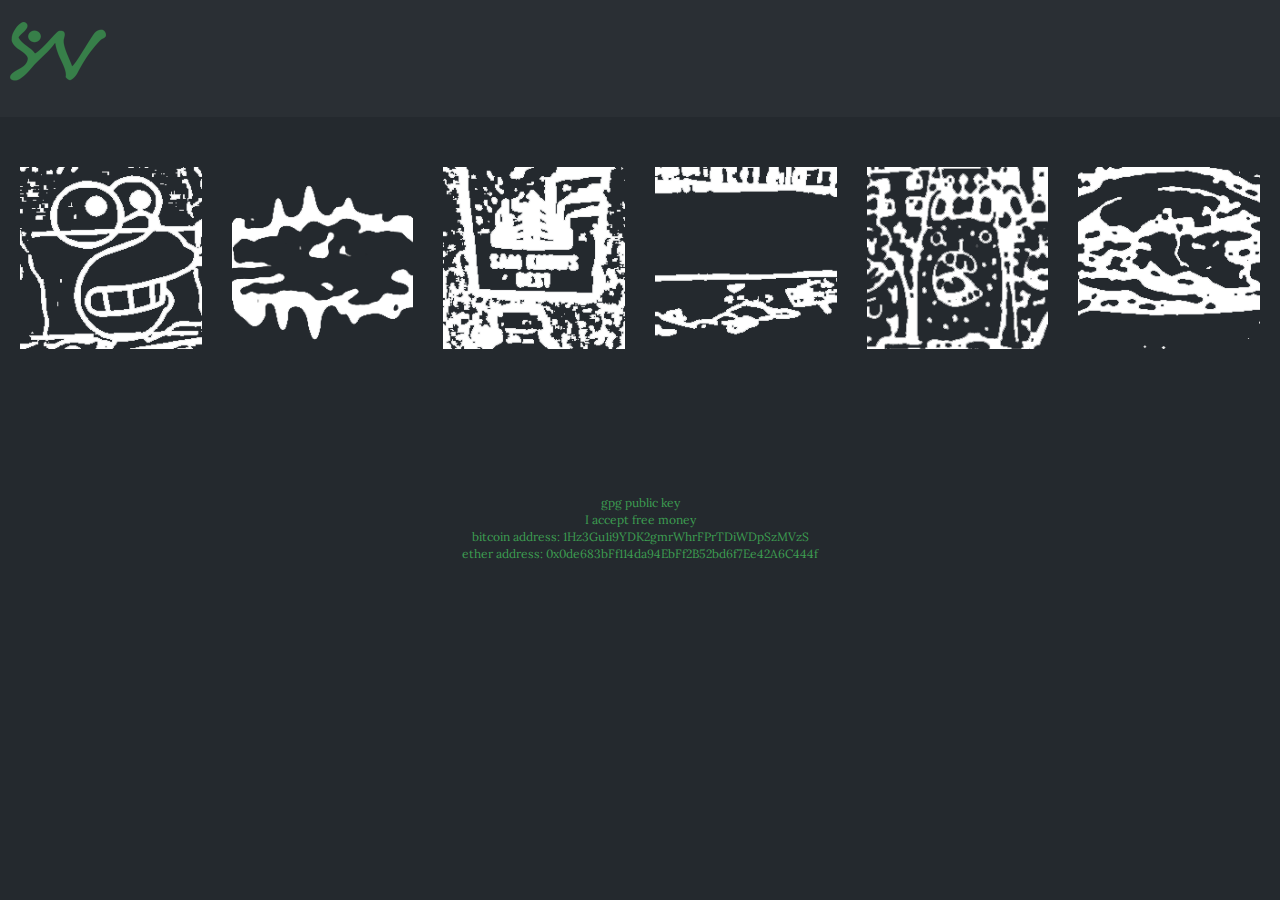
==== commit 43077878: "about time i updated this thing" ====
--- a/index.html
+++ b/index.html
@@ -6,68 +6,128 @@
 <link rel="stylesheet" href="styles/layout.css" type="text/css" />
 <link rel="stylesheet" href="styles/bootstrap.min.css" type="text/css" />
 <link href='https://fonts.googleapis.com/css?family=Lora' rel='stylesheet' type='text/css'>
+<script src="https://ajax.googleapis.com/ajax/libs/jquery/3.2.1/jquery.min.js"></script>
+<script src="https://www.w3schools.com/lib/w3.js"></script>
 </head>
-  <body id="top">
+<body id="top">
   <div class="wrapper col1">
     <div id="header">
-      <div id="banner"><a href="#about_me" alt="" /></a>
+      <div id="banner"><a href="http://samvitello.com" alt="" /></a>
       <br class="clear" />
     </div>
   </div>
 
-    <div class="wrapper">
-      <div class="picbox">
-        <img src="images/image1.png">
+  <div class="content-wrapper">
+    <div class="collage">
+      <div class="row">
+        <div class="col-md-2">
+          <a href="http://samvitello.com/vitello_resume.pdf">
+            <img id="homerbob" src="./images/pairs/homerbob.png" />
+          </a>
+        </div>
+        <div class="col-md-2">
+          <a href="http://samvitello.com/appointment">
+            <img id="angkor" src="./images/pairs/angkor.png" />
+          </a>
+        </div>
+        <div class="col-md-2">
+          <a href="http://samvitello.com/theater">
+            <img id="iknowbest" src="./images/pairs/iknowbest.png" />
+          </a>
+        </div>
+        <div class="col-md-2">
+          <a href="http://vcthegame.com/">
+            <img id="daydream" src="./images/pairs/daydream.png" />
+          </a>
+        </div>
+        <div class="col-md-2">
+          <a href="http://rps-dapp.samvitello.com">
+            <img id="sheep" src="./images/pairs/sheep.png" />
+          </a>
+        </div>
+        <div class="col-md-2">
+          <a href="https://github.com/satello">
+            <img id="touch" src="./images/pairs/touch.png" />
+          </a>
+        </div>
       </div>
-    <div class="container main" style="width:100%;">
-      <div id="about_me" class="info_overlay row">
-        <div class="col-md-8 col-md-offset-2">
-        <p>
-          <b>Hello there!</b> You have stumbled upon the webpage of <b>Sam Vitello</b>. For those who aren't
-          familiar with me I am a <b>software engineer</b> and <b>entrepreneur</b> that was most recently based in
-          Brooklyn New York. This webpage doesn't get updated nearly as often as it should so I
-          don't hold me to anything written here.
-          <br><br>
-          I have a variety of technical interests including
-          blockchain and crytocurrencies. While it is an awesome technology and it is often regarded
-          as a silver bullet solution to many problems I have yet to find the one thing (besides cryptocurrencies
-          and by extension gambling) that it truely fits like a glove. If you think you've found it I would be thrilled to
-          <a href="appointment.html">Hear About It</a>. My most recent project is called <a href="https://consultationkit.com">
-          Consultation Kit</a> a demo of which can be found <a href="appointment.html">Right Here</a>.
-          <br><br>
-          Other things I think are pretty dope are Scuba Diving, Biking, New Orleans, Backpacking (the trekking
-          and the travelling kind), Mountaineering, Surfing, Seafood, BBQ, The First Nice Day of Spring,
-          The Envioronment, Politics (as frustrating as it is), Unconventional Ways of Saving/Making Money,
-          Old Friends, Football, Stars, Lifting Weights, Drinking Beer At Open Air Restaurants and Cooper. <b>That should
-          be enough to profile me Google, stop showing me ads for things my girlfriend looks up on my computer.</b>
-          <br><br>
-          <b>Best piece of advice I've been given at the time of last update:</b>
-          Choose not to have an opinion on things that do not effect you
-        </p>
+      <div class="row">
+        <div id="image-content" class="col-md-8 col-md-offset-2"></div>
+      </div>
+      <div class="row footer">
+        <a href="http://samvitello.com/public.key">gpg public key</a>
+        <p>I accept free money</p>
+        <p>bitcoin address: 1Hz3Gu1i9YDK2gmrWhrFPrTDiWDpSzMVzS</p>
+        <p>ether address: 0x0de683bFf114da94EbFf2B52bd6f7Ee42A6C444f</p>
       </div>
     </div>
-    </div>
-    <!--div class="picbox">
-      <img src="images/image2.png"/>
-    </div!-->
   </div>
-  <div class="wrapper">
-    <div id="footer">
-      <div class="footbox">
-  	<h2>Contact</h2>
-        <address>
-        Sam Vitello<br />
-        Brooklyn NY + Other Places<br />
-        If you don't already know how to get a hold of me
-        <a href="appointment.html">Click Here</a>
-        </address>
-      </div>
-      <div id="column">
-        <div class="flickrbox">
-        </div>
-      </div>
-      <br class="clear" />
-    </div>
-  </div>
-  </body>
+</body>
+<script>
+  w3.includeHTML();
+  $("#sheep").hover(function() {
+    $("#sheep").attr('src','./images/pairs/sheep-color-2.png');
+    $("#image-content").html("fight me");
+  },
+  function() {
+    $("#sheep").attr('src','./images/pairs/sheep.png');
+    $("#image-content").html("");
+  });
+
+  $("#daydream").hover(function() {
+    $("#daydream").attr('src','./images/pairs/daydream-color.png');
+    $("#image-content").html("");
+  },
+  function() {
+    $("#daydream").attr('src','./images/pairs/daydream.png');
+    $("#image-content").html("");
+  });
+
+  $("#iknowbest").hover(function() {
+    $("#iknowbest").attr('src','./images/pairs/iknowbest-color.png');
+    $("#image-content").html("<b>pro tip: </b><span style='color:#818382;'>Choose not to have an opinion on topics that do not effect you</span>");
+  },
+  function() {
+    $("#iknowbest").attr('src','./images/pairs/iknowbest.png');
+    $("#image-content").html("");
+  });
+
+  $("#homerbob").hover(function() {
+    $("#homerbob").attr('src','./images/pairs/homerbob-color.png');
+    $("#image-content").html("Homerbob-Squareson? Sponger Simppants?");
+  },
+  function() {
+    $("#homerbob").attr('src','./images/pairs/homerbob.png');
+    $("#image-content").html("");
+  });
+
+  $("#angkor").hover(function() {
+    $("#angkor").attr('src','./images/pairs/angkor-color.png');
+    $("#image-content").html("");
+  },
+  function() {
+    $("#angkor").attr('src','./images/pairs/angkor.png');
+    $("#image-content").html("");
+  });
+
+  $("#touch").hover(function() {
+    $("#touch").attr('src','./images/pairs/touch-color.png');
+  },
+  function() {
+    $("#touch").attr('src','./images/pairs/touch.png');
+  });
+
+  function getGoing() {
+    var media = [
+      "https://www.youtube.com/watch?v=7L4JnAuW00k",
+      "https://www.youtube.com/watch?v=eiWIOKKuyGE",
+      "https://www.youtube.com/watch?v=TtPrnbmr5JI",
+      "https://www.youtube.com/watch?v=4txVqr1eNwc",
+      "https://www.youtube.com/watch?v=Zgk8UdV7GQ0",
+      "https://www.youtube.com/watch?v=AKTsJpfC0IQ",
+      "https://www.youtube.com/watch?v=VUFDo0fi6EQ",
+      "https://www.youtube.com/watch?v=mejFtEY5faU",
+    ]
+  }
+</script>
 </html>
--- a/styles/layout.css
+++ b/styles/layout.css
@@ -9,15 +9,15 @@
 @import url(navi.css);
 
 
-body{
+body#top {
 	margin:0;
 	padding:0;
 	font-size:12px;
 	font-family:'Lora', serif;
 	color:#FFFFFF;
-	background-color:white;
 	overflow-x:hidden;
-	}
+	background-color: #24292e;
+}
 
 .wrapper {
 	position:relative;
@@ -40,14 +40,10 @@
 	position:relative;
 	margin:0 auto 0;
 	display:block;
-	width:80%;
 }
 
 /* ----------------------------------------------Head-------------------------------------*/
 
-#header{
-	padding:10px 0;
-	}
 
 #header h1, #header p, #header ul, #header a{
 	margin:0;
@@ -56,7 +52,6 @@
 	line-height:normal;
 	border:none;
 	color:#D4D4D4;
-	background-color:#FFFFFF;
 	font-family:Georgia, "Times New Roman", Times, serif;
 	text-decoration: none;
 	}
@@ -72,27 +67,33 @@
 #logo h1 a{
 	font-size:62px;
 	color:#505050;
-	background-color:#FFFFFF;
 	}
 
 #banner{
 	display:block;
 	position:relative;
 	float:center;
-	margin-top:15px;
 	margin-left:auto;
 	margin-right: auto;
-	width:80%;
+	background-color: #2a2f34;
 	}
 
 #banner a{
-	background-image:url("../images/logo.png");
-	width:100px;
+	background-image:url("../images/logo-green.png");
+	background-repeat: no-repeat;
 	height:100px;
+	width: 100px;
 	display:block;
-	margin-left:auto;
+	margin-left:10px;
 	margin-right: auto;
+	z-index: 5;
+	cursor: pointer;
 }
+
+/*#banner a:hover {
+	background-image:url("../images/logos/logo-quick-repeat.gif");
+	cursor: pointer;
+}*/
 
 
 /* ----------------------------------------------Picbox-------------------------------------*/
@@ -106,132 +107,37 @@
 
 
 /* ----------------------------------------------Info Overlay-------------------------------------*/
-.main {
-	position:relative;
-	color:#565656;
-	background-color: white;
-	font-family:'Lora', serif;
-	left:0px;
-	z-index:20;
-	padding: 10px;
-	width:100%;
-	margin-top:-250px;
+.content-wrapper {
+	background-color: #24292e;
+	color: rgba(255,255,255,0.75);
 }
 
-.icon-row{
-	margin-top: 25px;
+/*-----------------------------------------------Collage------------------------------------------*/
+.collage {
+	margin: 50px 20px 0px 20px;
 }
 
-.info_overlay p {
-	font-size: 20px;
-	line-height: 24px;
-	font-family:'Lora', serif;
+.collage img {
+	width: 100%;
+	cursor: pointer;
 }
 
-.info_overlay .icon{
-
-}
-.icon img {
-	margin-left: auto;
-	margin-right: auto;
-	display:block;
+/*-----------------------------------------------Content------------------------------------------*/
+#image-content {
+	text-align: center;
+	margin-top: 75px;
+	min-height: 70px;
 }
 
-.icon p{
+.footer {
 	text-align: center;
-	text-decoration: none;
-	color:#565656;
 }
 
-.info_overlay a {
-	margin-left: auto;
-	margin-right: auto;
-	width:100%;
-	text-decoration: none;
+.footer p {
+	margin: 0px;
+	color: #3d9d51;
 }
-
-.info_overlay a:hover{
-	text-decoration: none;
+.footer a {
+	margin: 0px;
+	color: #3d9d51;
 }
-
-.info_overlay img{
-
-}
-
-#about_me {
-	margin-top: 50px;
-}
-
-#ck-widget {
-	margin-bottom: 35px;
-}
-
-/* ----------------------------------------------Footer-------------------------------------*/
-
-#footer{
-	margin-top: 50px;
-	padding:20px 0;
-	color:#FFFFFF;
-	background-color:#323639;
-	}
-
-#footer h2{
-	font-size:18px;
-	font-weight:normal;
-	padding-bottom:8px;
-	border-bottom:1px dotted #CCCCCC;
-	}
-
-#footer p, #footer ul, #footer a{
-	margin:0;
-	padding:0;
-	font-weight:normal;
-	list-style:none;
-	line-height:normal;
-	}
-
-#footer a{
-	color:#FF6600;
-	background-color:#323639;
-	}
-
-#footer li{
-	margin-bottom:10px;
-	}
-
-#footer li.last{
-	margin:0;
-	}
-
-#footer address{
-	font-style:normal;
-	line-height:1.5em;
-	margin-bottom:3px;
-	}
-
-#footer .footbox{
-	display:block;
-	width:300px;
-	margin-left:20%;
-	padding:0;
-	}
-
-#footer .last{
-	margin-right:0;
-	}
-
-/* ----------------------------------------------Copyright-------------------------------------*/
-
-#copyright{
-	padding:15px 0;
-	}
-
-#copyright p{
-	margin:0;
-	padding:0;
-	}
-
-#copyright a{
-	color:#FF6600;
-	background-color:#000000;
-	}
